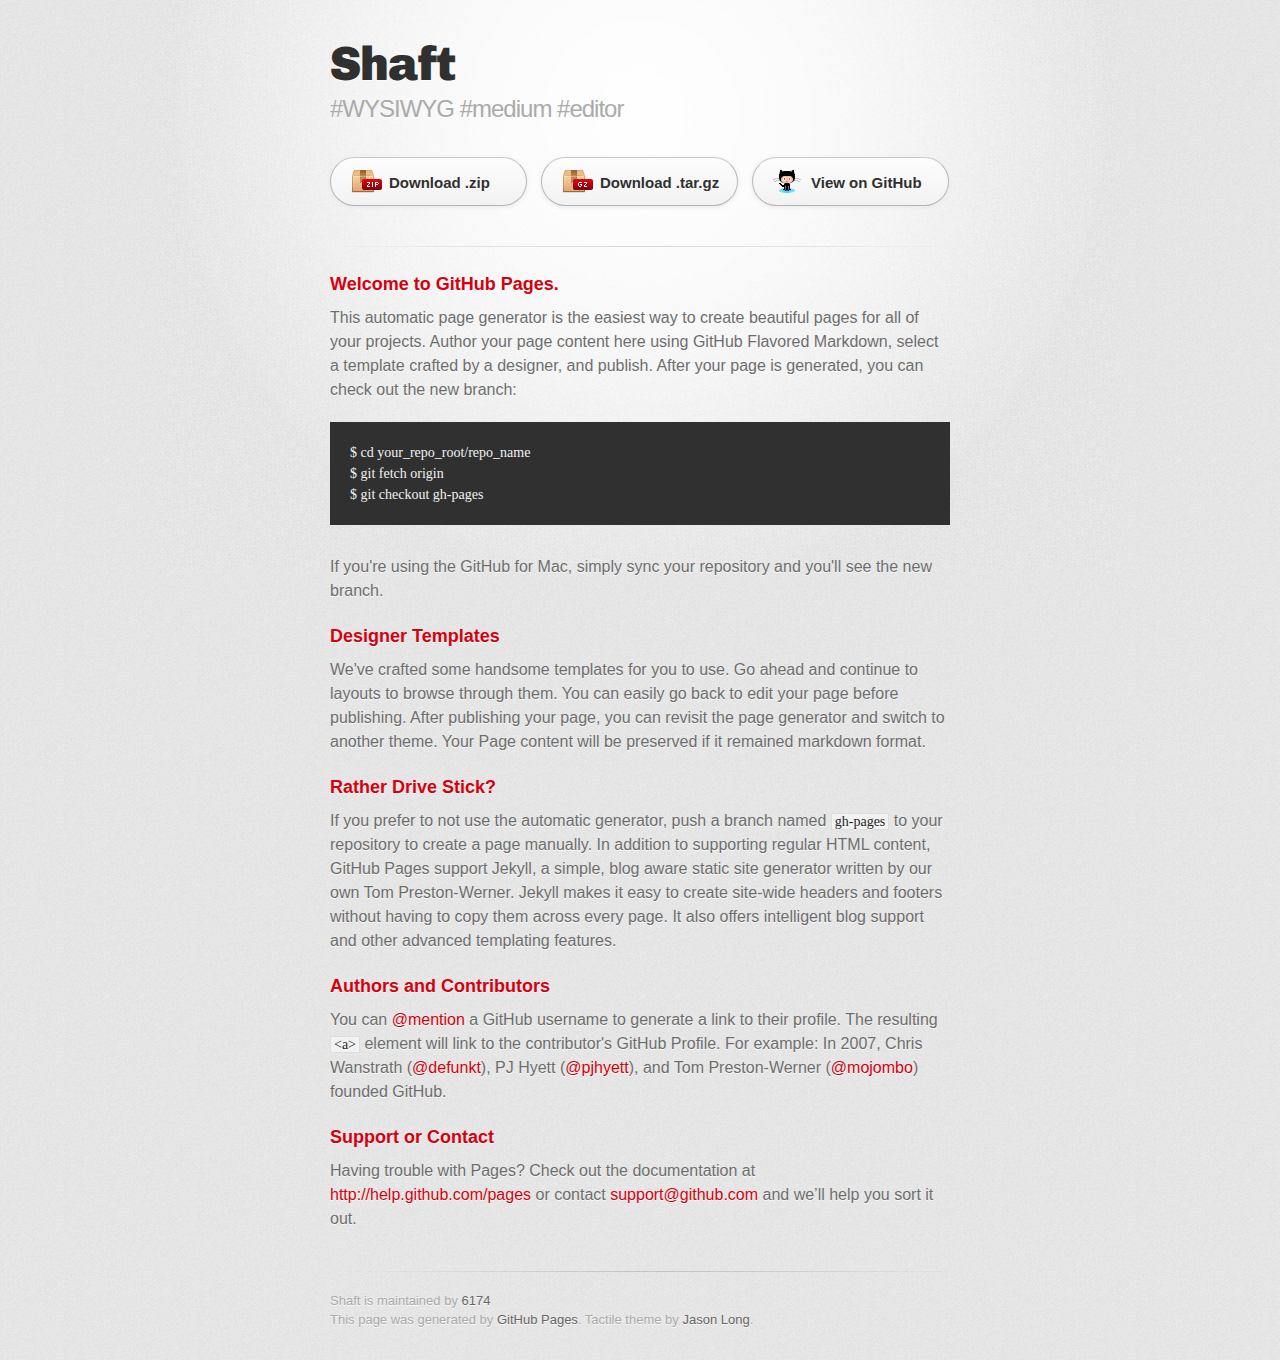
==== index.html @ 6d822f34 "Create gh-pages branch via GitHub" ====
<!DOCTYPE html>
<html>
  <head>
    <meta charset='utf-8'>
    <meta http-equiv="X-UA-Compatible" content="chrome=1">
    <link href='https://fonts.googleapis.com/css?family=Chivo:900' rel='stylesheet' type='text/css'>
    <link rel="stylesheet" type="text/css" href="stylesheets/stylesheet.css" media="screen" />
    <link rel="stylesheet" type="text/css" href="stylesheets/pygment_trac.css" media="screen" />
    <link rel="stylesheet" type="text/css" href="stylesheets/print.css" media="print" />
    <!--[if lt IE 9]>
    <script src="//html5shiv.googlecode.com/svn/trunk/html5.js"></script>
    <![endif]-->
    <title>Shaft by 6174</title>
  </head>

  <body>
    <div id="container">
      <div class="inner">

        <header>
          <h1>Shaft</h1>
          <h2>#WYSIWYG   #medium  #editor</h2>
        </header>

        <section id="downloads" class="clearfix">
          <a href="https://github.com/6174/shaft/zipball/master" id="download-zip" class="button"><span>Download .zip</span></a>
          <a href="https://github.com/6174/shaft/tarball/master" id="download-tar-gz" class="button"><span>Download .tar.gz</span></a>
          <a href="https://github.com/6174/shaft" id="view-on-github" class="button"><span>View on GitHub</span></a>
        </section>

        <hr>

        <section id="main_content">
          <h3>
<a name="welcome-to-github-pages" class="anchor" href="#welcome-to-github-pages"><span class="octicon octicon-link"></span></a>Welcome to GitHub Pages.</h3>

<p>This automatic page generator is the easiest way to create beautiful pages for all of your projects. Author your page content here using GitHub Flavored Markdown, select a template crafted by a designer, and publish. After your page is generated, you can check out the new branch:</p>

<pre><code>$ cd your_repo_root/repo_name
$ git fetch origin
$ git checkout gh-pages
</code></pre>

<p>If you're using the GitHub for Mac, simply sync your repository and you'll see the new branch.</p>

<h3>
<a name="designer-templates" class="anchor" href="#designer-templates"><span class="octicon octicon-link"></span></a>Designer Templates</h3>

<p>We've crafted some handsome templates for you to use. Go ahead and continue to layouts to browse through them. You can easily go back to edit your page before publishing. After publishing your page, you can revisit the page generator and switch to another theme. Your Page content will be preserved if it remained markdown format.</p>

<h3>
<a name="rather-drive-stick" class="anchor" href="#rather-drive-stick"><span class="octicon octicon-link"></span></a>Rather Drive Stick?</h3>

<p>If you prefer to not use the automatic generator, push a branch named <code>gh-pages</code> to your repository to create a page manually. In addition to supporting regular HTML content, GitHub Pages support Jekyll, a simple, blog aware static site generator written by our own Tom Preston-Werner. Jekyll makes it easy to create site-wide headers and footers without having to copy them across every page. It also offers intelligent blog support and other advanced templating features.</p>

<h3>
<a name="authors-and-contributors" class="anchor" href="#authors-and-contributors"><span class="octicon octicon-link"></span></a>Authors and Contributors</h3>

<p>You can <a href="https://github.com/blog/821" class="user-mention">@mention</a> a GitHub username to generate a link to their profile. The resulting <code>&lt;a&gt;</code> element will link to the contributor's GitHub Profile. For example: In 2007, Chris Wanstrath (<a href="https://github.com/defunkt" class="user-mention">@defunkt</a>), PJ Hyett (<a href="https://github.com/pjhyett" class="user-mention">@pjhyett</a>), and Tom Preston-Werner (<a href="https://github.com/mojombo" class="user-mention">@mojombo</a>) founded GitHub.</p>

<h3>
<a name="support-or-contact" class="anchor" href="#support-or-contact"><span class="octicon octicon-link"></span></a>Support or Contact</h3>

<p>Having trouble with Pages? Check out the documentation at <a href="http://help.github.com/pages">http://help.github.com/pages</a> or contact <a href="mailto:support@github.com">support@github.com</a> and we’ll help you sort it out.</p>
        </section>

        <footer>
          Shaft is maintained by <a href="https://github.com/6174">6174</a><br>
          This page was generated by <a href="http://pages.github.com">GitHub Pages</a>. Tactile theme by <a href="https://twitter.com/jasonlong">Jason Long</a>.
        </footer>

        
      </div>
    </div>
  </body>
</html>
---- stylesheets/stylesheet.css ----
/* http://meyerweb.com/eric/tools/css/reset/ 
   v2.0 | 20110126
   License: none (public domain)
*/
html, body, div, span, applet, object, iframe,
h1, h2, h3, h4, h5, h6, p, blockquote, pre,
a, abbr, acronym, address, big, cite, code,
del, dfn, em, img, ins, kbd, q, s, samp,
small, strike, strong, sub, sup, tt, var,
b, u, i, center,
dl, dt, dd, ol, ul, li,
fieldset, form, label, legend,
table, caption, tbody, tfoot, thead, tr, th, td,
article, aside, canvas, details, embed, 
figure, figcaption, footer, header, hgroup, 
menu, nav, output, ruby, section, summary,
time, mark, audio, video {
	margin: 0;
	padding: 0;
	border: 0;
	font-size: 100%;
	font: inherit;
	vertical-align: baseline;
}
/* HTML5 display-role reset for older browsers */
article, aside, details, figcaption, figure, 
footer, header, hgroup, menu, nav, section {
	display: block;
}
body {
	line-height: 1;
}
ol, ul {
	list-style: none;
}
blockquote, q {
	quotes: none;
}
blockquote:before, blockquote:after,
q:before, q:after {
	content: '';
	content: none;
}
table {
	border-collapse: collapse;
	border-spacing: 0;
}

/* LAYOUT STYLES */
body {
  font-size: 1em;
  line-height: 1.5; 
  background: #e7e7e7 url(../images/body-bg.png) 0 0 repeat;
  font-family: 'Helvetica Neue', Helvetica, Arial, serif;
  text-shadow: 0 1px 0 rgba(255, 255, 255, 0.8);
  color: #6d6d6d;
}

a {
  color: #d5000d;
}
a:hover {
  color: #c5000c;
}

header {
  padding-top: 35px;
  padding-bottom: 25px;
}

header h1 {
  font-family: 'Chivo', 'Helvetica Neue', Helvetica, Arial, serif; font-weight: 900;
  letter-spacing: -1px;
  font-size: 48px;
  color: #303030;
  line-height: 1.2;
}

header h2 {
  letter-spacing: -1px;
  font-size: 24px;
  color: #aaa;
  font-weight: normal;
  line-height: 1.3;
}

#container {
  background: transparent url(../images/highlight-bg.jpg) 50% 0 no-repeat;
  min-height: 595px;
}

.inner {
  width: 620px;
  margin: 0 auto;
}

#container .inner img {
  max-width: 100%;
}

#downloads {
  margin-bottom: 40px;
}

a.button {
  -moz-border-radius: 30px;
  -webkit-border-radius: 30px;                     
  border-radius: 30px;
  border-top: solid 1px #cbcbcb;
  border-left: solid 1px #b7b7b7;
  border-right: solid 1px #b7b7b7;
  border-bottom: solid 1px #b3b3b3;
  color: #303030;
  line-height: 25px;
  font-weight: bold;
  font-size: 15px;
  padding: 12px 8px 12px 8px;
  display: block;
  float: left;
  width: 179px;
  margin-right: 14px;  
  background: #fdfdfd; /* Old browsers */
  background: -moz-linear-gradient(top,  #fdfdfd 0%, #f2f2f2 100%); /* FF3.6+ */
  background: -webkit-gradient(linear, left top, left bottom, color-stop(0%,#fdfdfd), color-stop(100%,#f2f2f2)); /* Chrome,Safari4+ */
  background: -webkit-linear-gradient(top,  #fdfdfd 0%,#f2f2f2 100%); /* Chrome10+,Safari5.1+ */
  background: -o-linear-gradient(top,  #fdfdfd 0%,#f2f2f2 100%); /* Opera 11.10+ */
  background: -ms-linear-gradient(top,  #fdfdfd 0%,#f2f2f2 100%); /* IE10+ */
  background: linear-gradient(top,  #fdfdfd 0%,#f2f2f2 100%); /* W3C */
  filter: progid:DXImageTransform.Microsoft.gradient( startColorstr='#fdfdfd', endColorstr='#f2f2f2',GradientType=0 ); /* IE6-9 */
  -webkit-box-shadow: 10px 10px 5px #888;
  -moz-box-shadow: 10px 10px 5px #888;
  box-shadow: 0px 1px 5px #e8e8e8;
}
a.button:hover {
  border-top: solid 1px #b7b7b7;
  border-left: solid 1px #b3b3b3;
  border-right: solid 1px #b3b3b3;
  border-bottom: solid 1px #b3b3b3;
  background: #fafafa; /* Old browsers */
  background: -moz-linear-gradient(top,  #fdfdfd 0%, #f6f6f6 100%); /* FF3.6+ */
  background: -webkit-gradient(linear, left top, left bottom, color-stop(0%,#fdfdfd), color-stop(100%,#f6f6f6)); /* Chrome,Safari4+ */
  background: -webkit-linear-gradient(top,  #fdfdfd 0%,#f6f6f6 100%); /* Chrome10+,Safari5.1+ */
  background: -o-linear-gradient(top,  #fdfdfd 0%,#f6f6f6 100%); /* Opera 11.10+ */
  background: -ms-linear-gradient(top,  #fdfdfd 0%,#f6f6f6 100%); /* IE10+ */
  background: linear-gradient(top,  #fdfdfd 0%,#f6f6f6, 100%); /* W3C */
  filter: progid:DXImageTransform.Microsoft.gradient( startColorstr='#fdfdfd', endColorstr='#f6f6f6',GradientType=0 ); /* IE6-9 */
}

a.button span {
  padding-left: 50px;
  display: block;
  height: 23px;
}

#download-zip span {
  background: transparent url(../images/zip-icon.png) 12px 50% no-repeat;
}
#download-tar-gz span {
  background: transparent url(../images/tar-gz-icon.png) 12px 50% no-repeat;
}
#view-on-github span {
  background: transparent url(../images/octocat-icon.png) 12px 50% no-repeat;
}
#view-on-github {
  margin-right: 0;
}

code, pre {
  font-family: Monaco, "Bitstream Vera Sans Mono", "Lucida Console", Terminal;
  color: #222;
  margin-bottom: 30px;
  font-size: 14px;
}

code {
  background-color: #f2f2f2;
  border: solid 1px #ddd;
  padding: 0 3px;
}

pre {
  padding: 20px;
  background: #303030;
  color: #f2f2f2;
  text-shadow: none;
  overflow: auto;
}
pre code {
  color: #f2f2f2;
  background-color: #303030;
  border: none;
  padding: 0;
}

ul, ol, dl {
  margin-bottom: 20px;
}


/* COMMON STYLES */

hr {
  height: 1px;
  line-height: 1px;
  margin-top: 1em;
  padding-bottom: 1em;
  border: none;
  background: transparent url('../images/hr.png') 50% 0 no-repeat;
}

strong {
  font-weight: bold;
}

em {
  font-style: italic;
}

table {
  width: 100%;
  border: 1px solid #ebebeb;
}

th {
  font-weight: 500;
}

td {
  border: 1px solid #ebebeb;
  text-align: center; 
  font-weight: 300;
}

form {
  background: #f2f2f2;
  padding: 20px;
  
}


/* GENERAL ELEMENT TYPE STYLES */

h1 {
  font-size: 32px;
} 

h2 {
  font-size: 22px;
  font-weight: bold;
  color: #303030;
  margin-bottom: 8px;
} 

h3 {
  color: #d5000d;
  font-size: 18px;
  font-weight: bold;
  margin-bottom: 8px;
} 
 
h4 {
  font-size: 16px;
  color: #303030;
  font-weight: bold;
} 

h5 {
  font-size: 1em;
  color: #303030;
} 

h6 {
  font-size: .8em;
  color: #303030;
} 

p {
  font-weight: 300;
  margin-bottom: 20px;
}
 
a {
  text-decoration: none;
}

p a {
  font-weight: 400;
}

blockquote {
  font-size: 1.6em;
  border-left: 10px solid #e9e9e9;
  margin-bottom: 20px;
  padding: 0 0 0 30px;
}

ul li {
  list-style: disc inside;
  padding-left: 20px;
}

ol li {
  list-style: decimal inside;
  padding-left: 3px;
}

dl dt {
  color: #303030;
}

footer {
  background: transparent url('../images/hr.png') 0 0 no-repeat;
  margin-top: 40px;
  padding-top: 20px;
  padding-bottom: 30px;
  font-size: 13px;
  color: #aaa;
}

footer a {
  color: #666;
}
footer a:hover {
  color: #444;
}

/* MISC */
.clearfix:after {
  clear: both;
  content: '.';
  display: block;
  visibility: hidden;
  height: 0;
}

.clearfix {display: inline-block;}
* html .clearfix {height: 1%;}
.clearfix {display: block;}

/* #Media Queries
================================================== */

/* Smaller than standard 960 (devices and browsers) */
@media only screen and (max-width: 959px) {}

/* Tablet Portrait size to standard 960 (devices and browsers) */
@media only screen and (min-width: 768px) and (max-width: 959px) {}

/* All Mobile Sizes (devices and browser) */
@media only screen and (max-width: 767px) {
  header {
    padding-top: 10px;
    padding-bottom: 10px;
  }
  #downloads {
    margin-bottom: 25px;
  }
  #download-zip, #download-tar-gz {
    display: none;
  }
  .inner {
    width: 94%;
    margin: 0 auto;
  }
}

/* Mobile Landscape Size to Tablet Portrait (devices and browsers) */
@media only screen and (min-width: 480px) and (max-width: 767px) {}

/* Mobile Portrait Size to Mobile Landscape Size (devices and browsers) */
@media only screen and (max-width: 479px) {}
---- stylesheets/pygment_trac.css ----
.highlight  { background: #ffffff; }
.highlight .c { color: #999988; font-style: italic } /* Comment */
.highlight .err { color: #a61717; background-color: #e3d2d2 } /* Error */
.highlight .k { font-weight: bold } /* Keyword */
.highlight .o { font-weight: bold } /* Operator */
.highlight .cm { color: #999988; font-style: italic } /* Comment.Multiline */
.highlight .cp { color: #999999; font-weight: bold } /* Comment.Preproc */
.highlight .c1 { color: #999988; font-style: italic } /* Comment.Single */
.highlight .cs { color: #999999; font-weight: bold; font-style: italic } /* Comment.Special */
.highlight .gd { color: #000000; background-color: #ffdddd } /* Generic.Deleted */
.highlight .gd .x { color: #000000; background-color: #ffaaaa } /* Generic.Deleted.Specific */
.highlight .ge { font-style: italic } /* Generic.Emph */
.highlight .gr { color: #aa0000 } /* Generic.Error */
.highlight .gh { color: #999999 } /* Generic.Heading */
.highlight .gi { color: #000000; background-color: #ddffdd } /* Generic.Inserted */
.highlight .gi .x { color: #000000; background-color: #aaffaa } /* Generic.Inserted.Specific */
.highlight .go { color: #888888 } /* Generic.Output */
.highlight .gp { color: #555555 } /* Generic.Prompt */
.highlight .gs { font-weight: bold } /* Generic.Strong */
.highlight .gu { color: #800080; font-weight: bold; } /* Generic.Subheading */
.highlight .gt { color: #aa0000 } /* Generic.Traceback */
.highlight .kc { font-weight: bold } /* Keyword.Constant */
.highlight .kd { font-weight: bold } /* Keyword.Declaration */
.highlight .kn { font-weight: bold } /* Keyword.Namespace */
.highlight .kp { font-weight: bold } /* Keyword.Pseudo */
.highlight .kr { font-weight: bold } /* Keyword.Reserved */
.highlight .kt { color: #445588; font-weight: bold } /* Keyword.Type */
.highlight .m { color: #009999 } /* Literal.Number */
.highlight .s { color: #d14 } /* Literal.String */
.highlight .na { color: #008080 } /* Name.Attribute */
.highlight .nb { color: #0086B3 } /* Name.Builtin */
.highlight .nc { color: #445588; font-weight: bold } /* Name.Class */
.highlight .no { color: #008080 } /* Name.Constant */
.highlight .ni { color: #800080 } /* Name.Entity */
.highlight .ne { color: #990000; font-weight: bold } /* Name.Exception */
.highlight .nf { color: #990000; font-weight: bold } /* Name.Function */
.highlight .nn { color: #555555 } /* Name.Namespace */
.highlight .nt { color: #000080 } /* Name.Tag */
.highlight .nv { color: #008080 } /* Name.Variable */
.highlight .ow { font-weight: bold } /* Operator.Word */
.highlight .w { color: #bbbbbb } /* Text.Whitespace */
.highlight .mf { color: #009999 } /* Literal.Number.Float */
.highlight .mh { color: #009999 } /* Literal.Number.Hex */
.highlight .mi { color: #009999 } /* Literal.Number.Integer */
.highlight .mo { color: #009999 } /* Literal.Number.Oct */
.highlight .sb { color: #d14 } /* Literal.String.Backtick */
.highlight .sc { color: #d14 } /* Literal.String.Char */
.highlight .sd { color: #d14 } /* Literal.String.Doc */
.highlight .s2 { color: #d14 } /* Literal.String.Double */
.highlight .se { color: #d14 } /* Literal.String.Escape */
.highlight .sh { color: #d14 } /* Literal.String.Heredoc */
.highlight .si { color: #d14 } /* Literal.String.Interpol */
.highlight .sx { color: #d14 } /* Literal.String.Other */
.highlight .sr { color: #009926 } /* Literal.String.Regex */
.highlight .s1 { color: #d14 } /* Literal.String.Single */
.highlight .ss { color: #990073 } /* Literal.String.Symbol */
.highlight .bp { color: #999999 } /* Name.Builtin.Pseudo */
.highlight .vc { color: #008080 } /* Name.Variable.Class */
.highlight .vg { color: #008080 } /* Name.Variable.Global */
.highlight .vi { color: #008080 } /* Name.Variable.Instance */
.highlight .il { color: #009999 } /* Literal.Number.Integer.Long */

.type-csharp .highlight .k { color: #0000FF }
.type-csharp .highlight .kt { color: #0000FF }
.type-csharp .highlight .nf { color: #000000; font-weight: normal }
.type-csharp .highlight .nc { color: #2B91AF }
.type-csharp .highlight .nn { color: #000000 }
.type-csharp .highlight .s { color: #A31515 }
.type-csharp .highlight .sc { color: #A31515 }
---- stylesheets/print.css ----
html, body, div, span, applet, object, iframe,
h1, h2, h3, h4, h5, h6, p, blockquote, pre,
a, abbr, acronym, address, big, cite, code,
del, dfn, em, img, ins, kbd, q, s, samp,
small, strike, strong, sub, sup, tt, var,
b, u, i, center,
dl, dt, dd, ol, ul, li,
fieldset, form, label, legend,
table, caption, tbody, tfoot, thead, tr, th, td,
article, aside, canvas, details, embed, 
figure, figcaption, footer, header, hgroup, 
menu, nav, output, ruby, section, summary,
time, mark, audio, video {
  margin: 0;
  padding: 0;
  border: 0;
  font-size: 100%;
  font: inherit;
  vertical-align: baseline;
}
/* HTML5 display-role reset for older browsers */
article, aside, details, figcaption, figure, 
footer, header, hgroup, menu, nav, section {
  display: block;
}
body {
  line-height: 1;
}
ol, ul {
  list-style: none;
}
blockquote, q {
  quotes: none;
}
blockquote:before, blockquote:after,
q:before, q:after {
  content: '';
  content: none;
}
table {
  border-collapse: collapse;
  border-spacing: 0;
}
body {
  font-size: 13px;
  line-height: 1.5; 
  font-family: 'Helvetica Neue', Helvetica, Arial, serif;
  color: #000;
}

a {
  color: #d5000d;
  font-weight: bold;
}

header {
  padding-top: 35px;
  padding-bottom: 10px;
}

header h1 {
  font-weight: bold;
  letter-spacing: -1px;
  font-size: 48px;
  color: #303030;
  line-height: 1.2;
}

header h2 {
  letter-spacing: -1px;
  font-size: 24px;
  color: #aaa;
  font-weight: normal;
  line-height: 1.3;
}
#downloads {
  display: none;
}
#main_content {
  padding-top: 20px;
}

code, pre {
  font-family: Monaco, "Bitstream Vera Sans Mono", "Lucida Console", Terminal;
  color: #222;
  margin-bottom: 30px;
  font-size: 12px;
}

code {
  padding: 0 3px;
}

pre {
  border: solid 1px #ddd;
  padding: 20px;
  overflow: auto;
}
pre code {
  padding: 0;
}

ul, ol, dl {
  margin-bottom: 20px;
}


/* COMMON STYLES */

table {
  width: 100%;
  border: 1px solid #ebebeb;
}

th {
  font-weight: 500;
}

td {
  border: 1px solid #ebebeb;
  text-align: center; 
  font-weight: 300;
}

form {
  background: #f2f2f2;
  padding: 20px;
  
}


/* GENERAL ELEMENT TYPE STYLES */

h1 {
  font-size: 2.8em;
} 

h2 {
  font-size: 22px;
  font-weight: bold;
  color: #303030;
  margin-bottom: 8px;
} 

h3 {
  color: #d5000d;
  font-size: 18px;
  font-weight: bold;
  margin-bottom: 8px;
} 
 
h4 {
  font-size: 16px;
  color: #303030;
  font-weight: bold;
} 

h5 {
  font-size: 1em;
  color: #303030;
} 

h6 {
  font-size: .8em;
  color: #303030;
} 

p {
  font-weight: 300;
  margin-bottom: 20px;
}
 
a {
  text-decoration: none;
}

p a {
  font-weight: 400;
}

blockquote {
  font-size: 1.6em;
  border-left: 10px solid #e9e9e9;
  margin-bottom: 20px;
  padding: 0 0 0 30px;
}

ul li {
  list-style: disc inside;
  padding-left: 20px;
}

ol li {
  list-style: decimal inside;
  padding-left: 3px;
}

dl dd {
  font-style: italic;
  font-weight: 100;
}

footer {
  margin-top: 40px;
  padding-top: 20px;
  padding-bottom: 30px;
  font-size: 13px;
  color: #aaa;
}

footer a {
  color: #666;
}

/* MISC */
.clearfix:after {
  clear: both;
  content: '.';
  display: block;
  visibility: hidden;
  height: 0;
}

.clearfix {display: inline-block;}
* html .clearfix {height: 1%;}
.clearfix {display: block;}
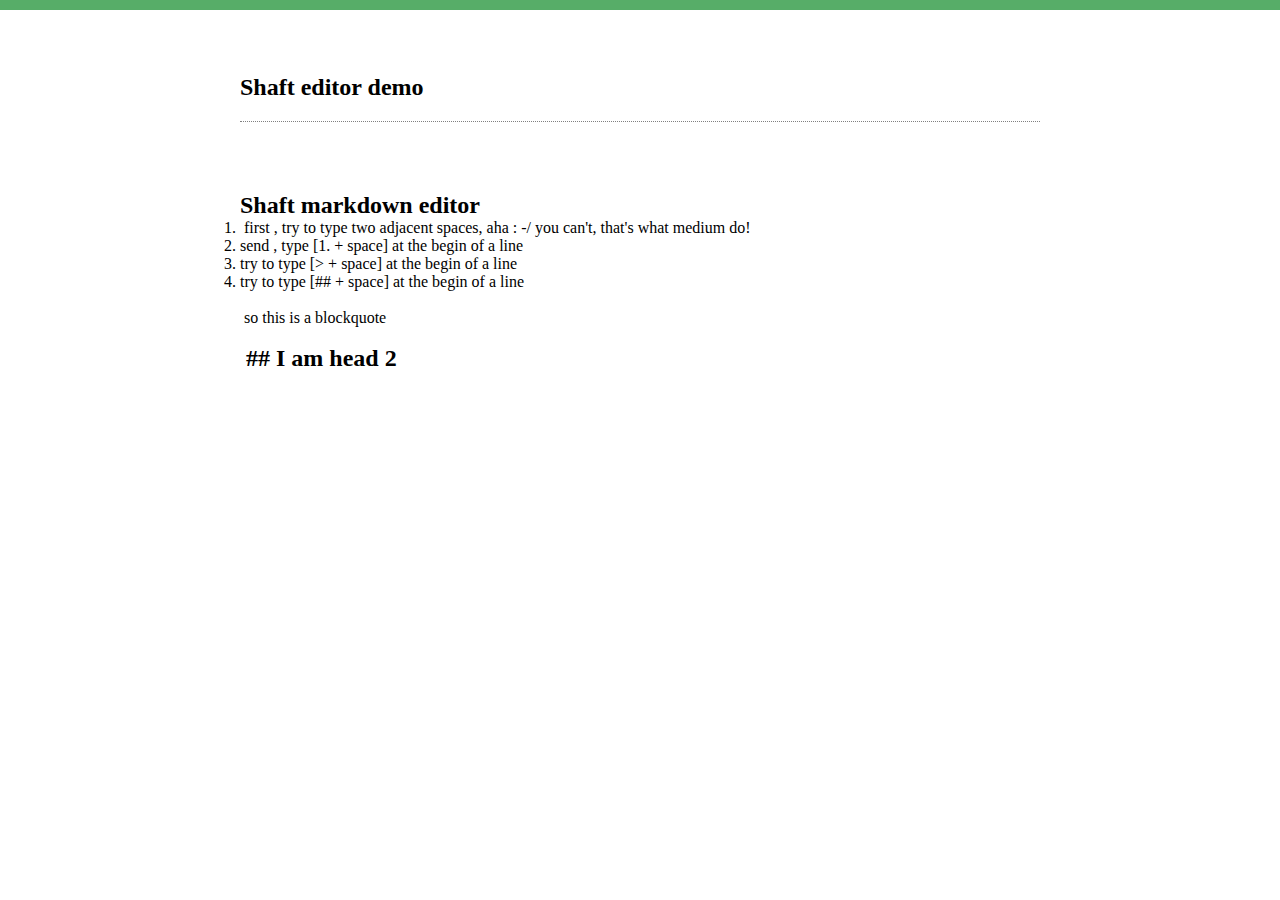
==== commit f9c53dfe: "aasdf" ====
--- a/index.html
+++ b/index.html
@@ -1,76 +1,68 @@
-<!DOCTYPE html>
-<html>
-  <head>
-    <meta charset='utf-8'>
-    <meta http-equiv="X-UA-Compatible" content="chrome=1">
-    <link href='https://fonts.googleapis.com/css?family=Chivo:900' rel='stylesheet' type='text/css'>
-    <link rel="stylesheet" type="text/css" href="stylesheets/stylesheet.css" media="screen" />
-    <link rel="stylesheet" type="text/css" href="stylesheets/pygment_trac.css" media="screen" />
-    <link rel="stylesheet" type="text/css" href="stylesheets/print.css" media="print" />
-    <!--[if lt IE 9]>
-    <script src="//html5shiv.googlecode.com/svn/trunk/html5.js"></script>
-    <![endif]-->
-    <title>Shaft by 6174</title>
-  </head>
+ <!doctype html>
+<html lang="en-US">
+<head>
+  <meta charset="UTF-8">
+  <title>Shaft editor</title>
+  <script src="https://rawgithub.com/6174/shaft/master/lib/jquery.js"></script>
+  <link rel="stylesheet" type="text/css" href="https://rawgithub.com/6174/shaft/master/shaft.css" />
+  <style type="text/css">
+    *{padding:0;margin:0;}
+    html{border-top:10px #57ad68 solid;}
+    body{width:800px;margin:0 auto;padding:5% 20px 20px;font-family:Palatino, Optima, Georgia, serif;}
+    @media all and (max-width:1024px){ body, pre a{width:60%;} }
+    small{color:#999;}
+  </style>
+</head>
+<body>
+<style>
+  #shaft-inline{
+    margin: 20px 0;
+    border-bottom: dotted 1px gray;
+  }
 
-  <body>
-    <div id="container">
-      <div class="inner">
+  #shaft-inline p{
+    margin: 0px;
+  }
+  #markdown-editor{
+    padding: 20px 0px;
+    margin-top: 50px;
+  }
+</style>
+<div data-toggle="pen" placeholder="im a placeholder">
+  <h2>Shaft  editor demo</h2>
+</div>
 
-        <header>
-          <h1>Shaft</h1>
-          <h2>#WYSIWYG   #medium  #editor</h2>
-        </header>
 
-        <section id="downloads" class="clearfix">
-          <a href="https://github.com/6174/shaft/zipball/master" id="download-zip" class="button"><span>Download .zip</span></a>
-          <a href="https://github.com/6174/shaft/tarball/master" id="download-tar-gz" class="button"><span>Download .tar.gz</span></a>
-          <a href="https://github.com/6174/shaft" id="view-on-github" class="button"><span>View on GitHub</span></a>
-        </section>
+<div id="shaft-inline" ></div>
 
-        <hr>
+<div id="markdown-editor">
+  <h2>Shaft markdown editor&nbsp;</h2><ol><li>&nbsp;first , try to type two adjacent spaces, aha : -/ you can't, that's what medium do!&nbsp;</li><li>send , type [1. + space] at the begin of a line&nbsp;</li><li>try to type [&gt; + space] at the begin of a line</li><li>try to type [## + space] at the begin of a line</li></ol><p><br></p><blockquote>&nbsp;so this is a blockquote</blockquote><p><br></p><h2>&nbsp;## I am head 2</h2><p><br></p> 
+</div>
 
-        <section id="main_content">
-          <h3>
-<a name="welcome-to-github-pages" class="anchor" href="#welcome-to-github-pages"><span class="octicon octicon-link"></span></a>Welcome to GitHub Pages.</h3>
+<script src="https://rawgithub.com/6174/shaft/master/shaft.js"></script>
+<script src="https://rawgithub.com/6174/shaft/master/inlineEditor.js"></script>
+<script src="https://rawgithub.com/6174/shaft/master/markdownEditor.js"></script>
+<script type="text/javascript">
+  // config
+  var options = {
+    editor: $('[data-toggle="pen"]'),
+    debug: true
+  };
 
-<p>This automatic page generator is the easiest way to create beautiful pages for all of your projects. Author your page content here using GitHub Flavored Markdown, select a template crafted by a designer, and publish. After your page is generated, you can check out the new branch:</p>
+  // basic Shaft editor
+  var pen = new Shaft(options);
 
-<pre><code>$ cd your_repo_root/repo_name
-$ git fetch origin
-$ git checkout gh-pages
-</code></pre>
 
-<p>If you're using the GitHub for Mac, simply sync your repository and you'll see the new branch.</p>
+  // inline Shaft editor
+  options.editor = $('#shaft-inline');
+  options.placeholder = 'shaft inline editor  demo';
+  var inline = new Shaft.Inline(options);
 
-<h3>
-<a name="designer-templates" class="anchor" href="#designer-templates"><span class="octicon octicon-link"></span></a>Designer Templates</h3>
 
-<p>We've crafted some handsome templates for you to use. Go ahead and continue to layouts to browse through them. You can easily go back to edit your page before publishing. After publishing your page, you can revisit the page generator and switch to another theme. Your Page content will be preserved if it remained markdown format.</p>
+  // markdown editor
+  options.editor = $('#markdown-editor')
+  var mrkdownEditor = new Shaft.Markdown(options);
 
-<h3>
-<a name="rather-drive-stick" class="anchor" href="#rather-drive-stick"><span class="octicon octicon-link"></span></a>Rather Drive Stick?</h3>
-
-<p>If you prefer to not use the automatic generator, push a branch named <code>gh-pages</code> to your repository to create a page manually. In addition to supporting regular HTML content, GitHub Pages support Jekyll, a simple, blog aware static site generator written by our own Tom Preston-Werner. Jekyll makes it easy to create site-wide headers and footers without having to copy them across every page. It also offers intelligent blog support and other advanced templating features.</p>
-
-<h3>
-<a name="authors-and-contributors" class="anchor" href="#authors-and-contributors"><span class="octicon octicon-link"></span></a>Authors and Contributors</h3>
-
-<p>You can <a href="https://github.com/blog/821" class="user-mention">@mention</a> a GitHub username to generate a link to their profile. The resulting <code>&lt;a&gt;</code> element will link to the contributor's GitHub Profile. For example: In 2007, Chris Wanstrath (<a href="https://github.com/defunkt" class="user-mention">@defunkt</a>), PJ Hyett (<a href="https://github.com/pjhyett" class="user-mention">@pjhyett</a>), and Tom Preston-Werner (<a href="https://github.com/mojombo" class="user-mention">@mojombo</a>) founded GitHub.</p>
-
-<h3>
-<a name="support-or-contact" class="anchor" href="#support-or-contact"><span class="octicon octicon-link"></span></a>Support or Contact</h3>
-
-<p>Having trouble with Pages? Check out the documentation at <a href="http://help.github.com/pages">http://help.github.com/pages</a> or contact <a href="mailto:support@github.com">support@github.com</a> and we’ll help you sort it out.</p>
-        </section>
-
-        <footer>
-          Shaft is maintained by <a href="https://github.com/6174">6174</a><br>
-          This page was generated by <a href="http://pages.github.com">GitHub Pages</a>. Tactile theme by <a href="https://twitter.com/jasonlong">Jason Long</a>.
-        </footer>
-
-        
-      </div>
-    </div>
-  </body>
-</html>+</script>
+</body>
+</html>
